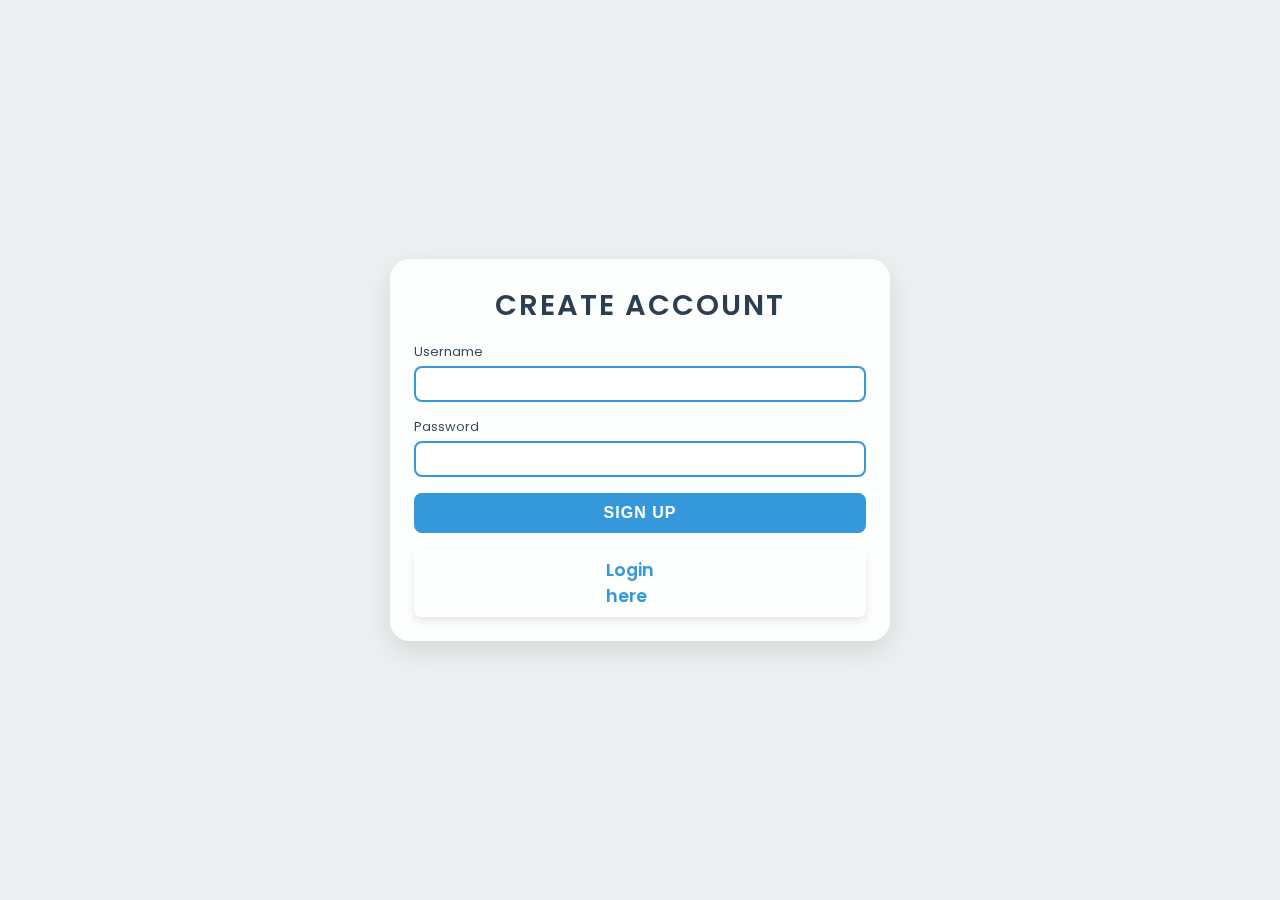
==== signUp.html @ 8eec2a27 "Update V1.2" ====
<!DOCTYPE html>
<html lang="en">
<head>
    <meta charset="UTF-8">
    <meta name="viewport" content="width=device-width, initial-scale=1.0">
    <title>Sign Up Page</title>
    <link rel="stylesheet" href="docs/signUp.css" title="" type="text/css" />
</head>
<body>
    <div class="container" id="signupContainer">
        <h1>Create Account</h1>
        <form id="signupForm">
            <div class="form-group">
                <label for="newUsername">Username</label>
                <input type="text" id="newUsername" name="username" required>
            </div>
            <div class="form-group">
                <label for="newPassword">Password</label>
                <input type="password" id="newPassword" name="password" required>
            </div>
            <button type="submit">Sign Up</button>
        </form>
        <div id="signupMessage"></div>
        <div id="signupErrorMessage" class="error"></div>
        <div class="signup-link-container">
            <a href="index.html" class="signup-link">Login here</a>
        </div>
        
    </div>

    <script src="docs/signUp.js" defer></script>
</body>
</html>
---- docs/signUp.css ----
@import url('https://fonts.googleapis.com/css2?family=Poppins:wght@300;400;600&display=swap');

:root {
    --primary-color: #3498db;
    --secondary-color: #2c3e50;
    --accent-color: #e74c3c;
    --background-color: #ecf0f1;
    --text-color: #34495e;
}

/* Prevents scrolling while keeping zoom functionality */
html, body {
    overflow: hidden;
    touch-action: pan-x pan-y;
}

body {
    font-family: 'Poppins', sans-serif;
    background-color: var(--background-color);
    background-image: url('https://images.unsplash.com/photo-1569154941061-e231b4725ef1?ixlib=rb-4.0.3&ixid=MnwxMjA3fDB8MHxwaG90by1wYWdlfHx8fGVufDB8fHx8&auto=format&fit=crop&w=1470&q=80');
    background-size: cover;
    background-position: center;
    background-attachment: fixed;
    margin: 0;
    padding: 0;
    min-height: 100vh;
    display: flex;
    justify-content: center;
    align-items: center;
    zoom: reset;
    -webkit-text-size-adjust: 100%;
}

.container {
    background-color: rgba(255, 255, 255, 0.9);
    border-radius: 20px;
    padding: 1.5rem;
    box-shadow: 0 10px 30px rgba(0, 0, 0, 0.1);
    width: 130%;
    max-width: 500px;
    backdrop-filter: blur(10px);
    box-sizing: border-box;
}

h1 {
    color: var(--secondary-color);
    text-align: center;
    margin-bottom: 1rem;
    font-size: 1.8rem;
    font-weight: 600;
    text-transform: uppercase;
    letter-spacing: 2px;
    margin-top: 0.1rem;
}

form {
    display: grid;
    gap: 1rem;
}

.form-group {
    position: relative;
}

label {
    color: var(--text-color);
    font-size: 0.8rem;
    margin-bottom: 0.3rem;
    display: block;
}

input {
    width: 100%;
    padding: 0.5rem;
    border: 2px solid var(--primary-color);
    border-radius: 8px;
    font-size: 0.9rem;
    color: var(--text-color);
    background-color: rgba(255, 255, 255, 0.8);
    box-sizing: border-box;
}

input:focus {
    outline: none;
    border-color: var(--accent-color);
    box-shadow: 0 0 0 3px rgba(231, 76, 60, 0.3);
}

button {
    background-color: var(--primary-color);
    color: white;
    padding: 0.7rem;
    border: none;
    border-radius: 8px;
    cursor: pointer;
    font-size: 1rem;
    font-weight: 600;
    text-transform: uppercase;
    letter-spacing: 1px;
    transition: all 0.3s ease;
    width: 100%;
}

button:hover {
    background-color: var(--accent-color);
    transform: translateY(-2px);
    box-shadow: 0 4px 6px rgba(0, 0, 0, 0.1);
}

button:active {
    transform: translateY(1px);
}

#message {
    text-align: center;
    color: var(--accent-color);
    margin-top: 1rem;
    font-size: 0.9rem;
}

.error {
    color: var(--accent-color);
    font-size: 0.9rem;
    margin-top: 1rem;
    text-align: center;
}

.signup-link-container {
    display: flex;
    justify-content: center;
    align-items: center;
    width: 100%; /* Ensure it takes up the full width */
    margin-top: 1.5rem; /* Adds spacing from other elements */
    margin-top: 0.2rem;
}

.signup-link {
    color: var(--primary-color);
    text-decoration: none;
    font-weight: 600;
    font-size: 1.1rem; /* Increase font size for better visibility */
    padding: 0.5rem 12rem; /* Button-like appearance */
    border-radius: 8px;
    transition: all 0.3s ease;
    box-shadow: 0 4px 10px rgba(0, 0, 0, 0.1);
}

.signup-link:hover {
    text-decoration: none;
    background-color: rgba(52, 152, 219, 0.1); /* Light background color on hover */
    color: var(--accent-color); /* Change text color on hover */
    transform: translateY(-2px);
    box-shadow: 0 6px 12px rgba(0, 0, 0, 0.15); /* More pronounced shadow on hover */
}

.signup-link:active {
    transform: translateY(1px); /* Add a subtle effect when clicked */
    box-shadow: 0 4px 10px rgba(0, 0, 0, 0.1); /* Reset shadow when active */
}

@media (max-width: 768px) {
    .container {
        max-width: 90%;
    }
}
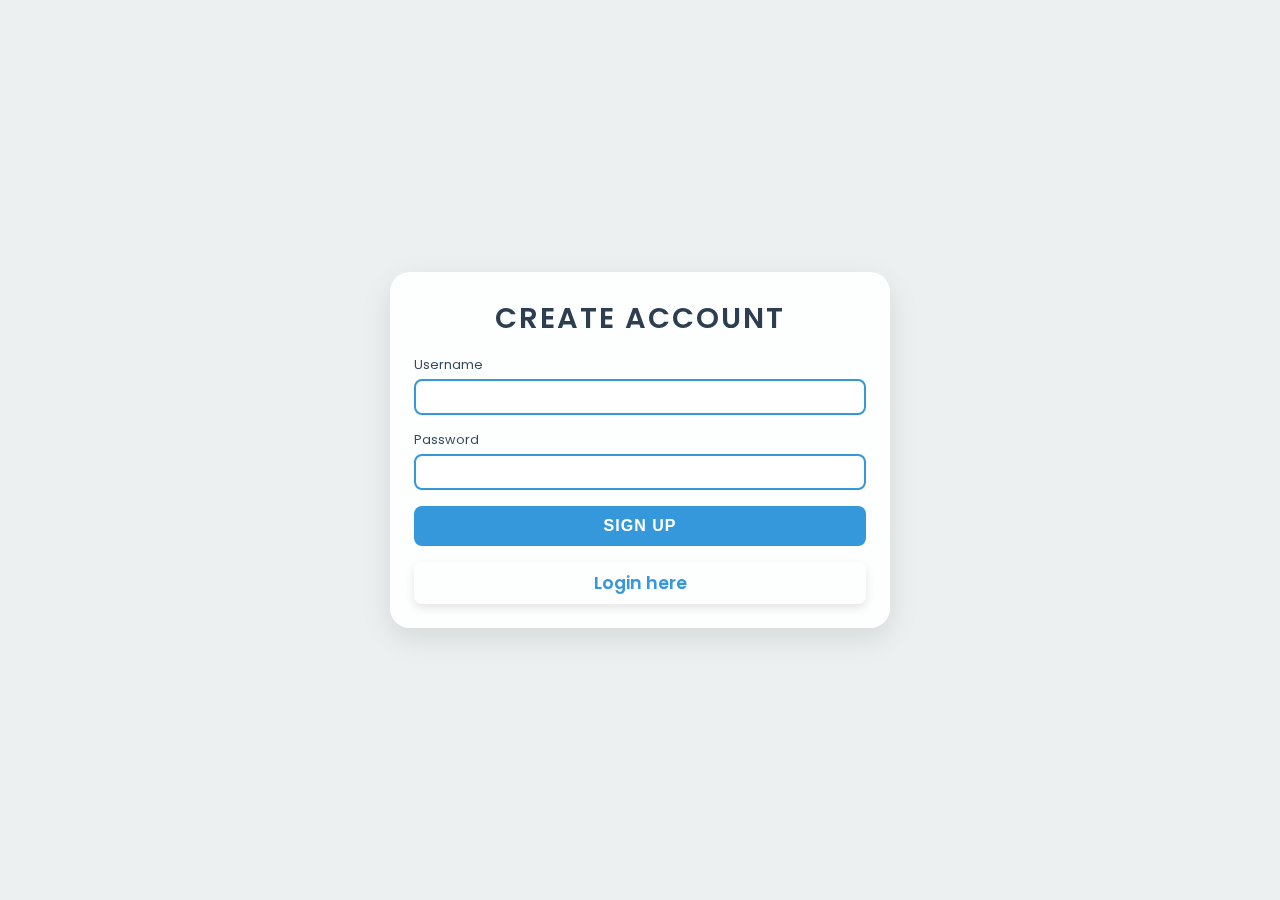
==== commit 91ead641: "Updated!" ====
--- a/signUp.html
+++ b/signUp.html
@@ -23,7 +23,7 @@
         <div id="signupMessage"></div>
         <div id="signupErrorMessage" class="error"></div>
         <div class="signup-link-container">
-            <a href="index.html" class="signup-link">Login here</a>
+            <a href="https://goly67.github.io/FlightPlannerLogin/" class="signup-link">Login here</a>
         </div>
         
     </div>
--- a/docs/signUp.css
+++ b/docs/signUp.css
@@ -118,19 +118,32 @@
     font-size: 0.9rem;
 }
 
-.error {
-    color: var(--accent-color);
-    font-size: 0.9rem;
-    margin-top: 1rem;
+/* Styling for the error message */
+#error-message, #signupErrorMessage {
+    color: red;
+    font-weight: bold;
+    font-size: 14px;
+    margin-top: 10px;
     text-align: center;
+    margin-bottom: 1rem;
 }
+
+/* Styling for the success message */
+#signupMessage {
+    color: green;
+    font-weight: bold;
+    font-size: 16px;
+    margin-top: 10px;
+    text-align: center;
+    margin-bottom: 1rem;
+}
+
 
 .signup-link-container {
     display: flex;
     justify-content: center;
     align-items: center;
-    width: 100%; /* Ensure it takes up the full width */
-    margin-top: 1.5rem; /* Adds spacing from other elements */
+    width: 100%;
     margin-top: 0.2rem;
 }
 
@@ -138,8 +151,8 @@
     color: var(--primary-color);
     text-decoration: none;
     font-weight: 600;
-    font-size: 1.1rem; /* Increase font size for better visibility */
-    padding: 0.5rem 12rem; /* Button-like appearance */
+    font-size: 1.1rem;
+    padding: 0.5rem 11.2rem; /* Adjust padding to fit text properly */
     border-radius: 8px;
     transition: all 0.3s ease;
     box-shadow: 0 4px 10px rgba(0, 0, 0, 0.1);
@@ -147,16 +160,18 @@
 
 .signup-link:hover {
     text-decoration: none;
-    background-color: rgba(52, 152, 219, 0.1); /* Light background color on hover */
-    color: var(--accent-color); /* Change text color on hover */
+    background-color: rgba(52, 152, 219, 0.1);
+    color: var(--accent-color);
     transform: translateY(-2px);
-    box-shadow: 0 6px 12px rgba(0, 0, 0, 0.15); /* More pronounced shadow on hover */
+    box-shadow: 0 6px 12px rgba(0, 0, 0, 0.15);
 }
 
 .signup-link:active {
-    transform: translateY(1px); /* Add a subtle effect when clicked */
-    box-shadow: 0 4px 10px rgba(0, 0, 0, 0.1); /* Reset shadow when active */
+    transform: translateY(1px);
+    box-shadow: 0 4px 10px rgba(0, 0, 0, 0.1);
 }
+
+
 
 @media (max-width: 768px) {
     .container {
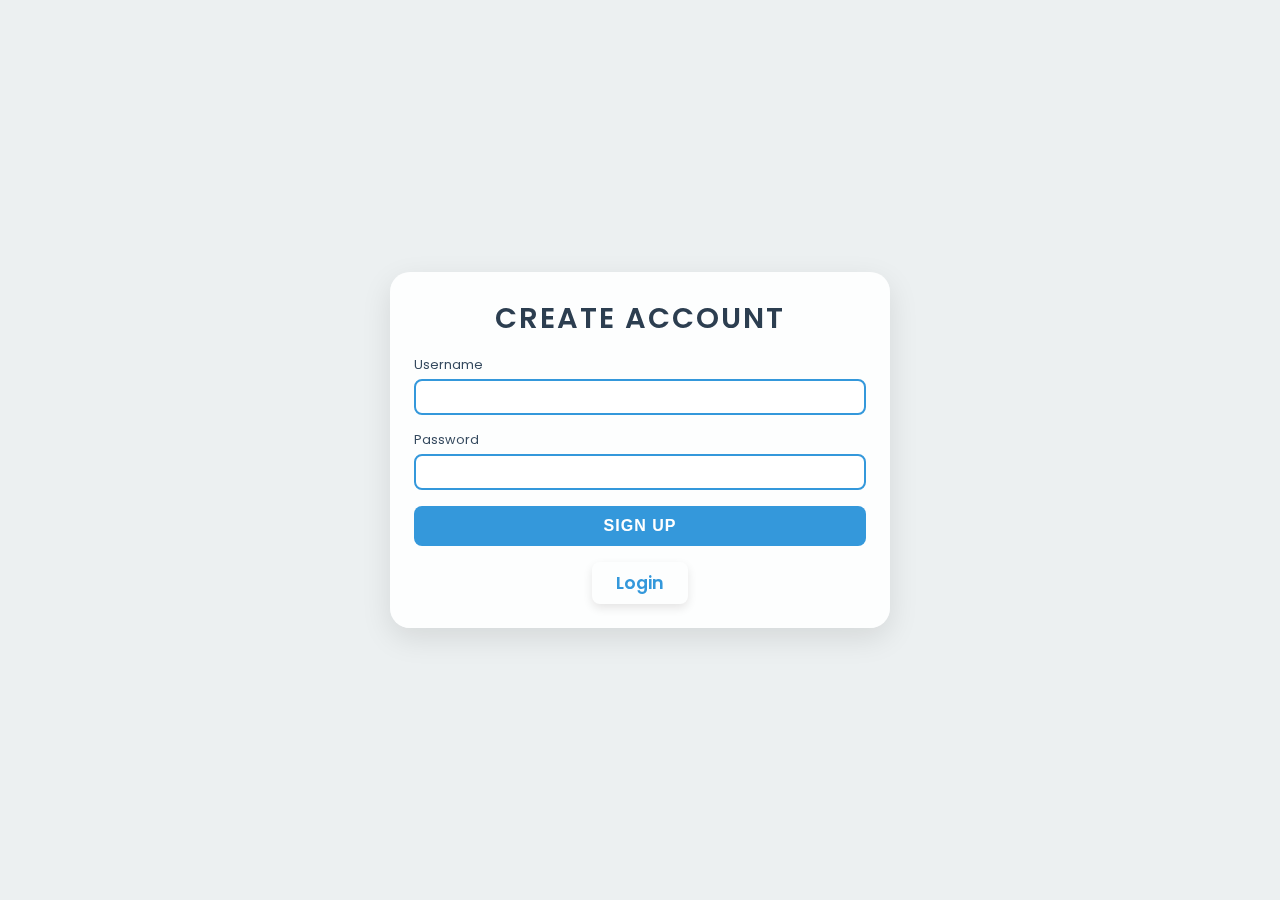
==== commit c3a4e378: "signUp.html" ====
--- a/signUp.html
+++ b/signUp.html
@@ -23,7 +23,7 @@
         <div id="signupMessage"></div>
         <div id="signupErrorMessage" class="error"></div>
         <div class="signup-link-container">
-            <a href="https://goly67.github.io/FlightPlannerLogin/" class="signup-link">Login here</a>
+            <a href="https://goly67.github.io/FlightPlannerLogin/" class="signup-link">Login</a>
         </div>
         
     </div>
--- a/docs/signUp.css
+++ b/docs/signUp.css
@@ -36,23 +36,25 @@
     border-radius: 20px;
     padding: 1.5rem;
     box-shadow: 0 10px 30px rgba(0, 0, 0, 0.1);
-    width: 130%;
+    width: 90%; /* Adjust width for smaller screens */
     max-width: 500px;
     backdrop-filter: blur(10px);
     box-sizing: border-box;
+    text-align: center; /* Center align text within the container */
 }
 
 h1 {
     color: var(--secondary-color);
-    text-align: center;
     margin-bottom: 1rem;
     font-size: 1.8rem;
     font-weight: 600;
     text-transform: uppercase;
     letter-spacing: 2px;
     margin-top: 0.1rem;
+    white-space: nowrap; /* Prevent wrapping of text */
 }
 
+/* Form styles */
 form {
     display: grid;
     gap: 1rem;
@@ -67,7 +69,9 @@
     font-size: 0.8rem;
     margin-bottom: 0.3rem;
     display: block;
+    text-align: left; /* Align text to the left */
 }
+
 
 input {
     width: 100%;
@@ -116,6 +120,8 @@
     color: var(--accent-color);
     margin-top: 1rem;
     font-size: 0.9rem;
+    text-align: center;
+    margin-bottom: 1rem;
 }
 
 /* Styling for the error message */
@@ -128,23 +134,12 @@
     margin-bottom: 1rem;
 }
 
-/* Styling for the success message */
-#signupMessage {
-    color: green;
-    font-weight: bold;
-    font-size: 16px;
-    margin-top: 10px;
-    text-align: center;
-    margin-bottom: 1rem;
-}
-
-
 .signup-link-container {
     display: flex;
     justify-content: center;
     align-items: center;
     width: 100%;
-    margin-top: 0.2rem;
+    margin-top: 1rem;
 }
 
 .signup-link {
@@ -152,7 +147,7 @@
     text-decoration: none;
     font-weight: 600;
     font-size: 1.1rem;
-    padding: 0.5rem 11.2rem; /* Adjust padding to fit text properly */
+    padding: 0.5rem 1.5rem; /* Adjust padding */
     border-radius: 8px;
     transition: all 0.3s ease;
     box-shadow: 0 4px 10px rgba(0, 0, 0, 0.1);
@@ -171,10 +166,34 @@
     box-shadow: 0 4px 10px rgba(0, 0, 0, 0.1);
 }
 
-
-
+/* Media queries for smaller screens */
 @media (max-width: 768px) {
     .container {
-        max-width: 90%;
+        width: 90%; /* Ensure the container scales properly */
+        padding: 1rem;
+    }
+
+    h1 {
+        font-size: 1.5rem; /* Reduce font size */
+    }
+
+    .signup-link {
+        font-size: 1rem;
+        padding: 0.3rem 1rem; /* Reduce padding */
     }
 }
+
+@media (max-width: 480px) {
+    .container {
+        width: 100%; /* Take up full width */
+        margin: 0 1rem; /* Add some padding around the edges */
+    }
+
+    h1 {
+        font-size: 1.2rem; /* Further reduce font size for very small screens */
+    }
+
+    button {
+        font-size: 0.9rem; /* Adjust button font size */
+    }
+}
